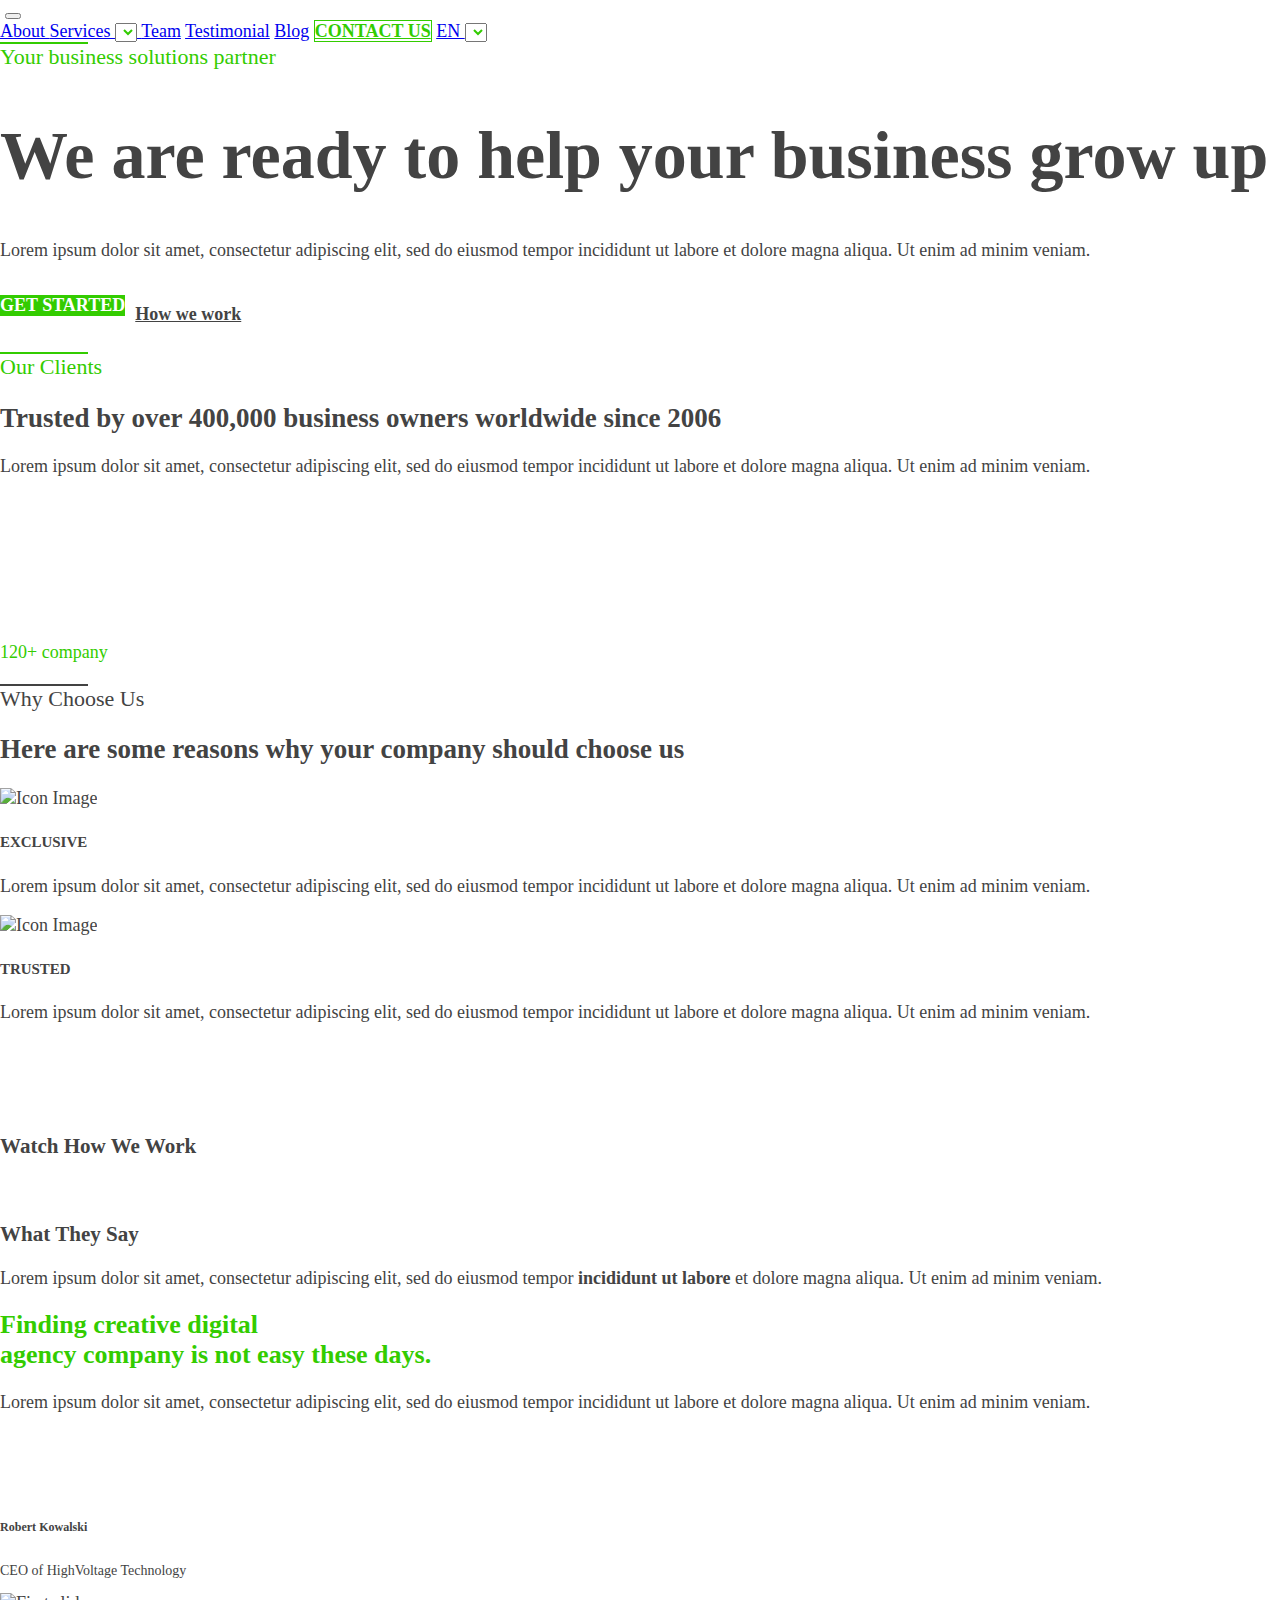
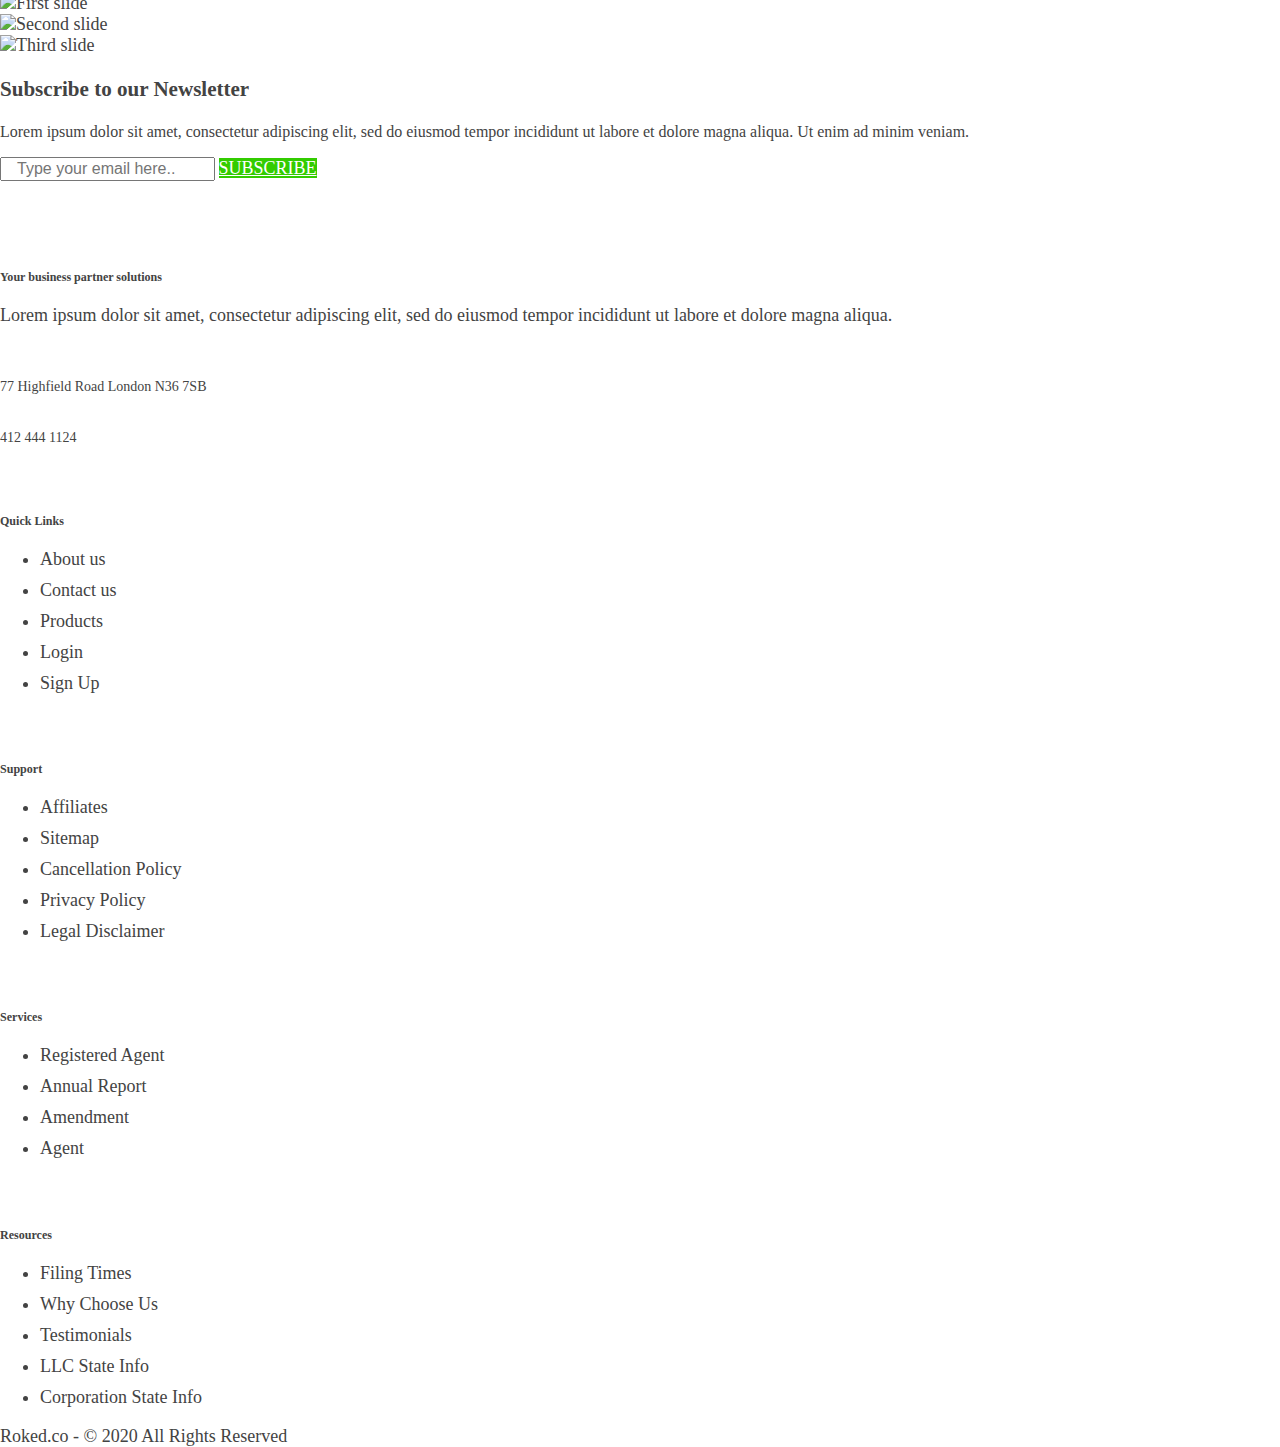
==== index.html @ 857be6df "Add files via upload" ====
<!DOCTYPE html>
<html lang="en">

<head>
  <meta charset="UTF-8" />
  <meta name="viewport" content="width=device-width, initial-scale=1.0" />
  <title>Roked</title>
  <link rel="stylesheet" href="css/bootstrap-icons.min.css" />
  <link rel="stylesheet" href="css/bootstrap.min.css" />
  <link href="https://cdn.jsdelivr.net/npm/bootstrap@5.3.2/dist/css/bootstrap.min.css" rel="stylesheet"
    integrity="sha384-T3c6CoIi6uLrA9TneNEoa7RxnatzjcDSCmG1MXxSR1GAsXEV/Dwwykc2MPK8M2HN" crossorigin="anonymous" />
  <link rel="stylesheet" href="style.css" />
</head>

<body>
  <header class="pt-3">
    <nav class="navbar navbar-expand-lg">
        <div class="container mt-2">
          <a href="index.html">  <img src="images/logo.png" alt="" class="img-fluid"></a>
            <button class="navbar-toggler border-0" type="button" data-bs-toggle="collapse"
                data-bs-target="#navbarNavAltMarkup" aria-controls="navbarNavAltMarkup" aria-expanded="false"
                aria-label="Toggle navigation">
                <span class="navbar-toggler-icon"></span>
            </button>
            <div class="collapse navbar-collapse" id="navbarNavAltMarkup">
                <div class="navbar-nav ms-auto">
                    <a class="nav-link active ms-3" aria-current="page" href="about.html">About
                    </a>
                    <a class="nav-link active ms-3" href="#">Services
                        <select name="services" id="" class="border-0">
                            <option value="services"></option>
                        </select>
                    </a>
                    <a class="nav-link active ms-3" href="team.html">Team</a>
                    <a class="nav-link active ms-3" href="testimonials.html">Testimonial</a>
                    <a class="nav-link active ms-3" href="blog.html">Blog</a>
                    <a class="btn btn-outline-success ms-3" href="contact.html">CONTACT US</a>
                    <a class="nav-link active ms-3" href="#">EN
                        <select name="en" id="" class="border-0">
                            <option value="en"></option>
                        </select>
                    </a>
                </div>
            </div>
        </div>
    </nav>
</header>


  <div class="heading mt-5">
    <div class="container">
      <div class="row pt-5">
        <div class="col-lg-8">
          <div class="row" style="font-size: 22px; color: #33CC00;">
            <div class="line m-3"> </div> Your business solutions partner
          </div>
        
            <div class="col-lg-10">
              <h1>We are ready to help your business grow up</h1>
              <p>
                  Lorem ipsum dolor sit amet, consectetur adipiscing elit, sed do eiusmod tempor incididunt ut labore et
                  dolore magna aliqua. Ut enim ad minim veniam.
              </p>
              <div style="display: flex; align-items: center;">
                <a class="btn btn-light p-3" style="background-color: #33CC00;color: #fff;text-transform: uppercase;font-weight: bold; margin-right: 10px;">
                    Get Started <i class="bi bi-arrow-right-short ps-5"></i>
                </a>
                <div class="d-flex align-items-center">
                    <i class="bi bi-play-circle px-4" style="color: #33CC00;font-size: 45px;"></i>
                    <u style="font-weight: bold;">How we work</u>
                </div>
            </div>
            
          </div>
          
      
        </div>
        <div class="col-lg-4 d-none d-lg-block"> 
          <img src="images/heroImage.png" alt="">
        </div>
      </div>
    </div>
  </div>
  <div class="section01 pt-lg-5 pt-3">
    <div class="container">
      <div class="row">
        <div class="col-12 col-lg-7">
          <div class="row" style="font-size: 22px; color: #33CC00;">
            <div class="line m-3"> </div> Our Clients
          </div>
          <div class="col-lg-10">
            <h2>Trusted by over 400,000 business owners worldwide since 2006</h2>
            <p>
              Lorem ipsum dolor sit amet, consectetur adipiscing elit, sed do eiusmod tempor incididunt ut labore et
              dolore magna aliqua. Ut enim ad minim veniam. </p>
          </div>
        </div>
        <div class="col-12 col-lg-5 mt-4 mt-lg-0">
          <div class="row">
              <div class="col-6 col-md-4 mb-3 mb-md-0"><img src="images/bgClient 01.png" alt=""></div>
              <div class="col-6 col-md-4 mb-3 mb-md-0"><img src="images/bgClient 03.png" alt=""></div>
              <div class="col-6 col-md-4 mb-3 mb-md-0 d-none d-lg-block"><img src="images/bgClient 06.png" alt=""></div>
          </div>
          <div class="row mx-auto justify-content-center">
              <div class="col-6 col-md-4 mb-3 mb-md-0"><img src="images/bgClient 05.png" alt=""></div>
              <div class="col-6 col-md-4 mb-3 mb-md-0"><img src="images/bgClient 08.png" alt=""></div>
          </div>
          
          <div class="row">
              <div class="col-6 col-md-4 mb-3 mb-md-0"><img src="images/bgClient 02.png" alt=""></div>
              <div class="col-6 col-md-4 mb-3 mb-md-0"><img src="images/bgClient 04.png" alt=""></div>
              <div class="col-6 col-sm-6 col-md-4 mx-lg-auto text-center pt-lg-4 d-none d-lg-block" style="color: #33CC00; background-image: url('images/bgClient 07.png'); background-size: contain; background-repeat: no-repeat;">120+ company</div>
          </div>
      </div>
      
      
      </div>
    </div>
  </div>
  <div class="section02 pt-5 mt-lg-5">
    <div class="container">
      <div class="row p-2 mt-lg-5">
        <div class="col-lg-5 text-center mb-4 mb-lg-0">
          <img src="images/imagePreview.png" alt="" class="img-fluid w-75">
        </div>
        <div class="col-lg-7 mt-4 mt-lg-0">
          <div class="row " style="font-size: 22px;">
            <div class="line m-3" style="background-color: #434343;"> </div> 
            Why Choose Us
          </div>
          <h2 class="mt-3 ">Here are some reasons why your company should choose us</h2>
          <div class="container mt-5">
            <div class="row ">
              <div class="col-lg-6 col-md-6 mb-3">
                <div class="card">
                  <img src="images/icon (2).png" class="img-fluid w-25 ms-3 mt-3" alt="Icon Image">
                  <div class="card-body">
                    <h5 class="card-title r" style="font-weight: bold"> EXCLUSIVE</h5>
                    <p class="card-text">Lorem ipsum dolor sit amet, consectetur adipiscing elit, sed do eiusmod tempor incididunt ut labore et dolore magna aliqua. Ut enim ad minim veniam.</p>
                  </div>
                </div>
              </div>
              <div class="col-lg-6 col-md-6 mb-3 mt-lg-0 pt-lg-0">
                <div class="card">
                  <img src="images/icon (3).png" class="img-fluid w-25 ms-3 mt-3" alt="Icon Image">
                  <div class="card-body">
                    <h5 class="card-title r" style="text-transform: uppercase;font-weight: bold;">Trusted</h5>
                    <p class="card-text">Lorem ipsum dolor sit amet, consectetur adipiscing elit, sed do eiusmod tempor incididunt ut labore et dolore magna aliqua. Ut enim ad minim veniam.</p>
                  </div>
                </div>
              </div>
            </div>
          </div>
        </div>
      </div>
    </div>
  </div>
  
  
  

  <div class="section03" style="padding-top: 50px;">
    <div class="container">
      <div class="row">
        <div class="col-lg-10 mx-auto text-center ">
          <img src="images/icon (1).png" alt="" class="img-fluid">
          <h3 class="m-3">Watch How We Work</h3>
          <div class="image-with-shadow mt-5" style="position: relative;">
            <img src="images/placeholder (1).png" alt="" class="img-fluid">
            <img src="images/Rectangle 3 (1).png" alt="" class="img-fluid"
              style="position: absolute; bottom: -25%;z-index: -1;left: 0;">
          </div>
        </div>
      </div>
    </div>
  </div>

  <div class="section04 mt-5">
    <div class="container">
      <div class="row pt-lg-5">
        <div class="col-lg-6 mx-auto text-center">
          <h3>What They Say</h3>
          <p>Lorem ipsum dolor sit amet, consectetur adipiscing elit, sed do eiusmod tempor <b>incididunt ut labore</b>
            et
            dolore magna aliqua. Ut enim ad minim veniam.</p>
        </div>
      </div>
      <div class="row mt-5">
        <div class="col-lg-5 mb-4 mb-lg-0">
          <h2 style="color: #33CC00; font-size: 26px;font-weight: bold;">Finding creative digital <br> agency company is
            not easy these days.</h2>
          <p>Lorem ipsum dolor sit amet, consectetur adipiscing elit, sed do eiusmod tempor incididunt ut labore et
            dolore magna aliqua. Ut enim ad minim veniam.</p>
          <div class="row mt-2 text-center align-items-center">
            <div class="col-8 col-lg-7">
              <div class="d-flex align-items-center">
                <img src="images/profile.png" class="img-fluid rounded-circle pt-3" alt="">
                <div class="col-lg-10 text-start p-lg-2 m-2">
                  <h6 class="" style="font-weight:bold;">Robert Kowalski</h6>
                  <p class="" style="font-size: 14px"> CEO of HighVoltage Technology </p>
                </div>
              </div>
            </div>
            <div class=" col-4 col-lg-5 d-flex justify-content-center justify-content-lg-end">
              <a href="#myCarousel" role="button" data-bs-slide="prev"><i class="bi bi-arrow-left"
                  style="color: rgba(196, 196, 196, 1);"></i></a>
              <a href="#myCarousel" role="button" data-bs-slide="next" class="ms-3"><i class="bi bi-arrow-right"
                  style="color:rgba(67, 67, 67, 1) ;"></i></a>
            </div>
          </div>
        </div>
        <div class="col-lg-6">
          <div id="myCarousel" class="carousel slide m-5" data-bs-ride="carousel">
            <div class="carousel-inner">
              <div class="carousel-item active">
                <img src="images/placeholder (4).png" class="d-block w-100" alt="First slide">
              </div>
              <div class="carousel-item">
                <img src="images/placeholder (2).png" class="d-block w-100" alt="Second slide">
              </div>
              <div class="carousel-item">
                <img src="images/placeholder (3).png" class="d-block w-100" alt="Third slide">
              </div>
            </div>
          </div>
        </div>
      </div>
    </div>
  </div>
  

  <div id="essai">
    <div class="newsletter p-5 p-lg-5 mt-3">
      <div class="container ">
        <div class="row pt-lg-5 ">
          <div class="col-lg-6 pt-lg-5">
            <h3 class="pt-lg-5">Subscribe to our Newsletter</h3>
            <p style="font-size: 16px;">Lorem ipsum dolor sit amet, consectetur adipiscing elit, sed do eiusmod tempor
              incididunt ut labore et dolore magna aliqua. Ut enim ad minim veniam.</p>
            <form action="" class="d-flex" style="">
              <input type="email" class=" pe-5 pe-lg-5" placeholder="   Type your email here.. "
                style="font-size: 16px;">
              <a href="" class="btn btn-default text-center rounded-0 p-2"
                style="background-color: #33CC00; color: white;margin-left: -1px;font-size: 18px;text-transform: uppercase; ">Subscribe
              </a>
            </form>
          </div>


          <div class="col-lg-6">
            <div class="back">


            </div>

          </div>
        </div>
      </div>
    </div>
  </div>


  </div>


  <footer class="mt-5">
    <div class="container">
      <div class="row">
        <div class="col-12 col-sm-8 col-md-6 col-lg-3 mb-4 mb-lg-0">
          <img src="images/logo.png" alt="" class="img-fluid mt-3">
          <h6 class="h6" style="color: #434343; margin-bottom: 20px;">Your business partner solutions</h6>
          <p class="text-opacity-75">Lorem ipsum dolor sit amet, consectetur adipiscing elit, sed do eiusmod tempor incididunt ut labore et dolore magna aliqua.</p>
  
          <div class="d-flex align-items-center mt-3">
            <img src="images/iconPhone (2).png" alt="" style="margin-right: 10px;">
            <p style="font-size: 14px; margin-bottom: 0;">77 Highfield Road London N36 7SB</p>
          </div>
          <div class="d-flex align-items-center mt-2">
            <img src="images/iconPhone (3).png" alt="" style="margin-right: 10px;">
            <p style="font-size: 14px; margin-bottom: 0;">412 444 1124</p>
          </div>
        </div>
        <div class=" col-lg-1 pe-lg-5 d-none   d-lg-block ">

        </div>
        <div class="col-6 col-sm-4 col-md-6 col-lg-2 mb-4 mb-lg-0">
          <h6 class="h6 fw-bold" style="color: #434343; margin-bottom: 20px;">Quick Links</h6>
          <ul class="list-unstyled">
            <li><a href="#">About us</a></li>
            <li><a href="#">Contact us</a></li>
            <li><a href="#">Products</a></li>
            <li><a href="#">Login</a></li>
            <li><a href="#">Sign Up</a></li>
          </ul>
        </div>
        <div class="col-6 col-sm-4 col-md-4 col-lg-2 mb-4 mb-lg-0">
          <h6 class="h6 fw-bold" style="color: #434343; margin-bottom: 20px;">Support</h6>
          <ul class="list-unstyled">
            <li><a href="#">Affiliates</a></li>
            <li><a href="#">Sitemap</a></li>
            <li><a href="#">Cancellation Policy</a></li>
            <li><a href="#">Privacy Policy</a></li>
            <li><a href="#">Legal Disclaimer</a></li>
          </ul>
        </div>
        <div class="col-6 col-sm-4 col-md-4 col-lg-2 mb-4 mb-lg-0">
          <h6 class="h6 fw-bold" style="color: #434343; margin-bottom: 20px;">Services</h6>
          <ul class="list-unstyled">
            <li><a href="#">Registered Agent</a></li>
            <li><a href="#">Annual Report</a></li>
            <li><a href="#">Amendment</a></li>
            <li><a href="#">Agent</a></li>
          </ul>
        </div>
        <div class="col-6 col-sm-4 col-md-4 col-lg-2 mb-4 mb-lg-0">
          <h6 class="h6 fw-bold" style="color: #434343; margin-bottom: 20px;">Resources</h6>
          <ul class="list-unstyled">
            <li><a href="#">Filing Times</a></li>
            <li><a href="#">Why Choose Us</a></li>
            <li><a href="#">Testimonials</a></li>
            <li><a href="#">LLC State Info</a></li>
            <li><a href="#">Corporation State Info</a></li>
          </ul>
        </div>
      </div>
      <div class="row p-5">
        <div class="col-lg-4 mx-auto text-center text-muted">
          Roked.co - © 2020 All Rights Reserved
        </div>
      </div>
    </div>
  </footer>
  
  <!-- <script src="js/bootstrap.bundle.min.js"></script> -->
  <script src="https://cdn.jsdelivr.net/npm/bootstrap@5.3.2/dist/js/bootstrap.bundle.min.js"
    integrity="sha384-C6RzsynM9kWDrMNeT87bh95OGNyZPhcTNXj1NW7RuBCsyN/o0jlpcV8Qyq46cDfL"
    crossorigin="anonymous"></script>
</body>

</html>
---- style.css ----
body {
  background-color: #fff;
  font-size: 18px;
  font-weight: 400;
  width: 100%;
  margin: auto;
  height: auto;
  color: #434343;
}

img {
  max-width: 100%;
}

select {
  color: #33CC00;
}


.line {
  background-color: #33CC00;
  height: 2px;
  width: 88px;
}

.btn-outline-success {
  color: #33CC00;
  border: solid 1.5px #33CC00;
  font-weight: bold;
}

.nav.link.active {
  size: 16px;
}

.heading {
  background-image: url('images/waveElements.png');
  background-repeat: no-repeat;
  background-size: contain;
  background-position: center;

}

.heading h1 {
  font-weight: bold;
  font-size: 68px;
}

h1,
h2,
h3 {
  font-weight: bold;
}

h6 {
  padding-top: 40px;
}

#essai {
  background-image: url('images/background.png');
  background-repeat: no-repeat;
  background-size: cover;
}

.section02 {
  background-image: url('images/background\ \(1\).png');
  background-repeat: no-repeat;
  background-size: cover;
}

.newsletter {


  background-image: url('images/Mask\ Group.png');
  background-position: right;
  background-size: contain;
  background-repeat: no-repeat;
}

footer a {
  text-decoration: none;
  color: #434343;
}

footer li {
  margin-top: 10px;
}

/* about */

.aboutsection01,
.blogsection01,
.testimonialssection01 {
  padding-top: 1rem;
}

.aboutsection02 p {
  font-size: 20px;
}



.aboutsection04 .cont {
  background-image: url('images/Mask\ Group\ \(3\).png');
  background-position: right;
  background-size: contain;
  background-repeat: no-repeat;
  background-color: #33CC00;
  color: #fff;
}



/* team */
.teamsection02 .card {
  border: none;

}

.teamsection03 .cont {
  background-image: url('images/Mask\ Group\ \(3\).png');
  background-position: right;
  background-size: contain;
  background-repeat: no-repeat;
  background-color: #33CC00;
  color: #fff;
}

/* testimonials */

.testimonialssection02 .cont {
  background-image: url('images/overlay.png');
  background-position: center;
  background-size: cover;
  background-repeat: no-repeat;
  color: #fff;
}

.testimonialssection04 .cont {
  background-image: url('images/Mask\ Group\ \(3\).png');
  background-position: top right;
  background-size: contain;
  background-repeat: no-repeat;
  background-color: #33CC00;
  color: #fff;
}


/* blog */
.blogsection04 .cont {
  background-image: url('images/Mask\ Group\ \(3\).png');
  background-position: top right;
  background-size: contain;
  background-repeat: no-repeat;
  background-color: #33CC00;
  color: #fff;
}

.blogsection03 a {
  color: rgba(51, 204, 0, 1);
  text-decoration-line: none;
}
.blogsection01.nav-link.active {
  color: #33CC00;


}
.blogsection01.nav-link:hover {
  color: #242623;
  border-bottom-color: #33CC00;
  font-weight: 800;
  width: 120px;

}

.blogsection01 .nav-link {
  color: #242623;
  font-size: 26px;
  font-weight: 600;
}


/* contact */
.contactsection01{
  background-image: url('images/mapBackground.png');
  background-position: center;
  background-size: cover;
  background-repeat: no-repeat;
  background-color: #fff;
 
 

}
.actsection02 .cont {
  background-image: url('images/Mask\ Group\ \(3\).png');
  background-position:  right;
  background-size: contain;
  background-repeat: no-repeat;
  background-color: #33CC00;
  color: #fff;
}
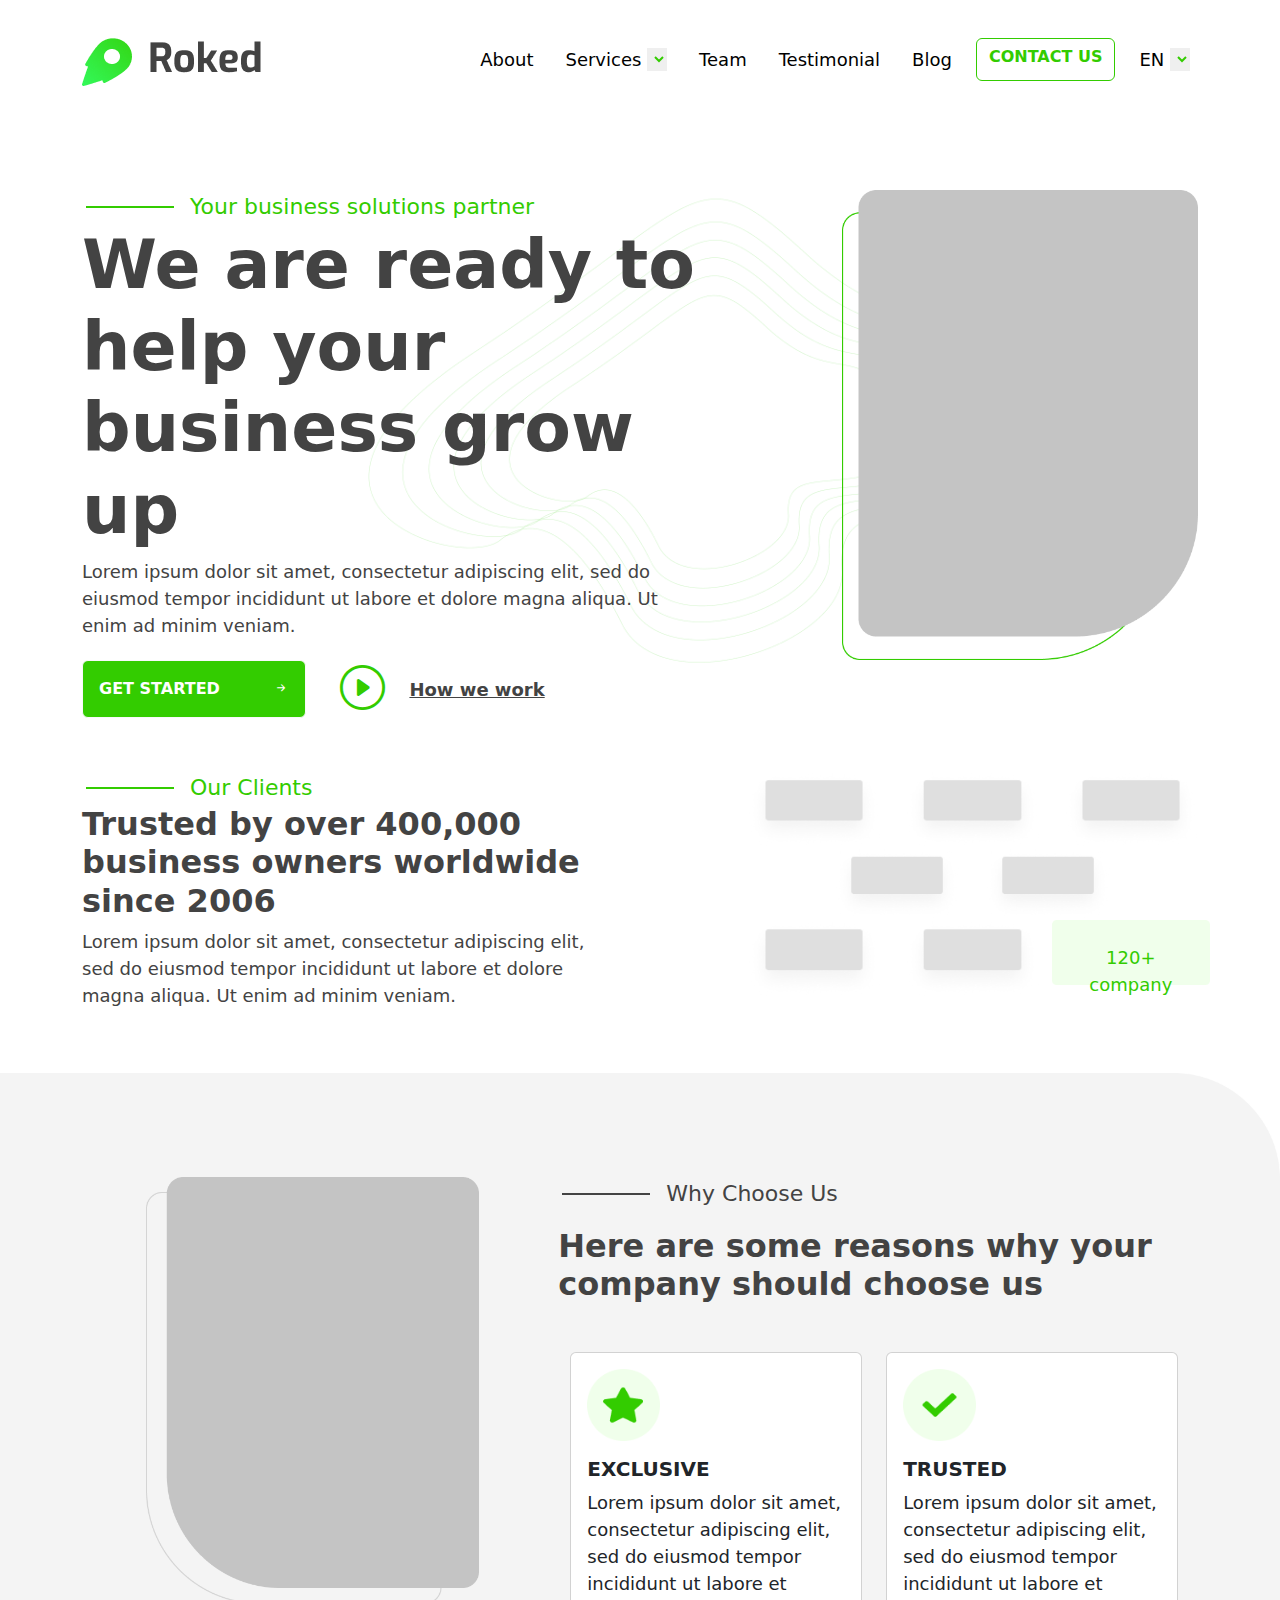
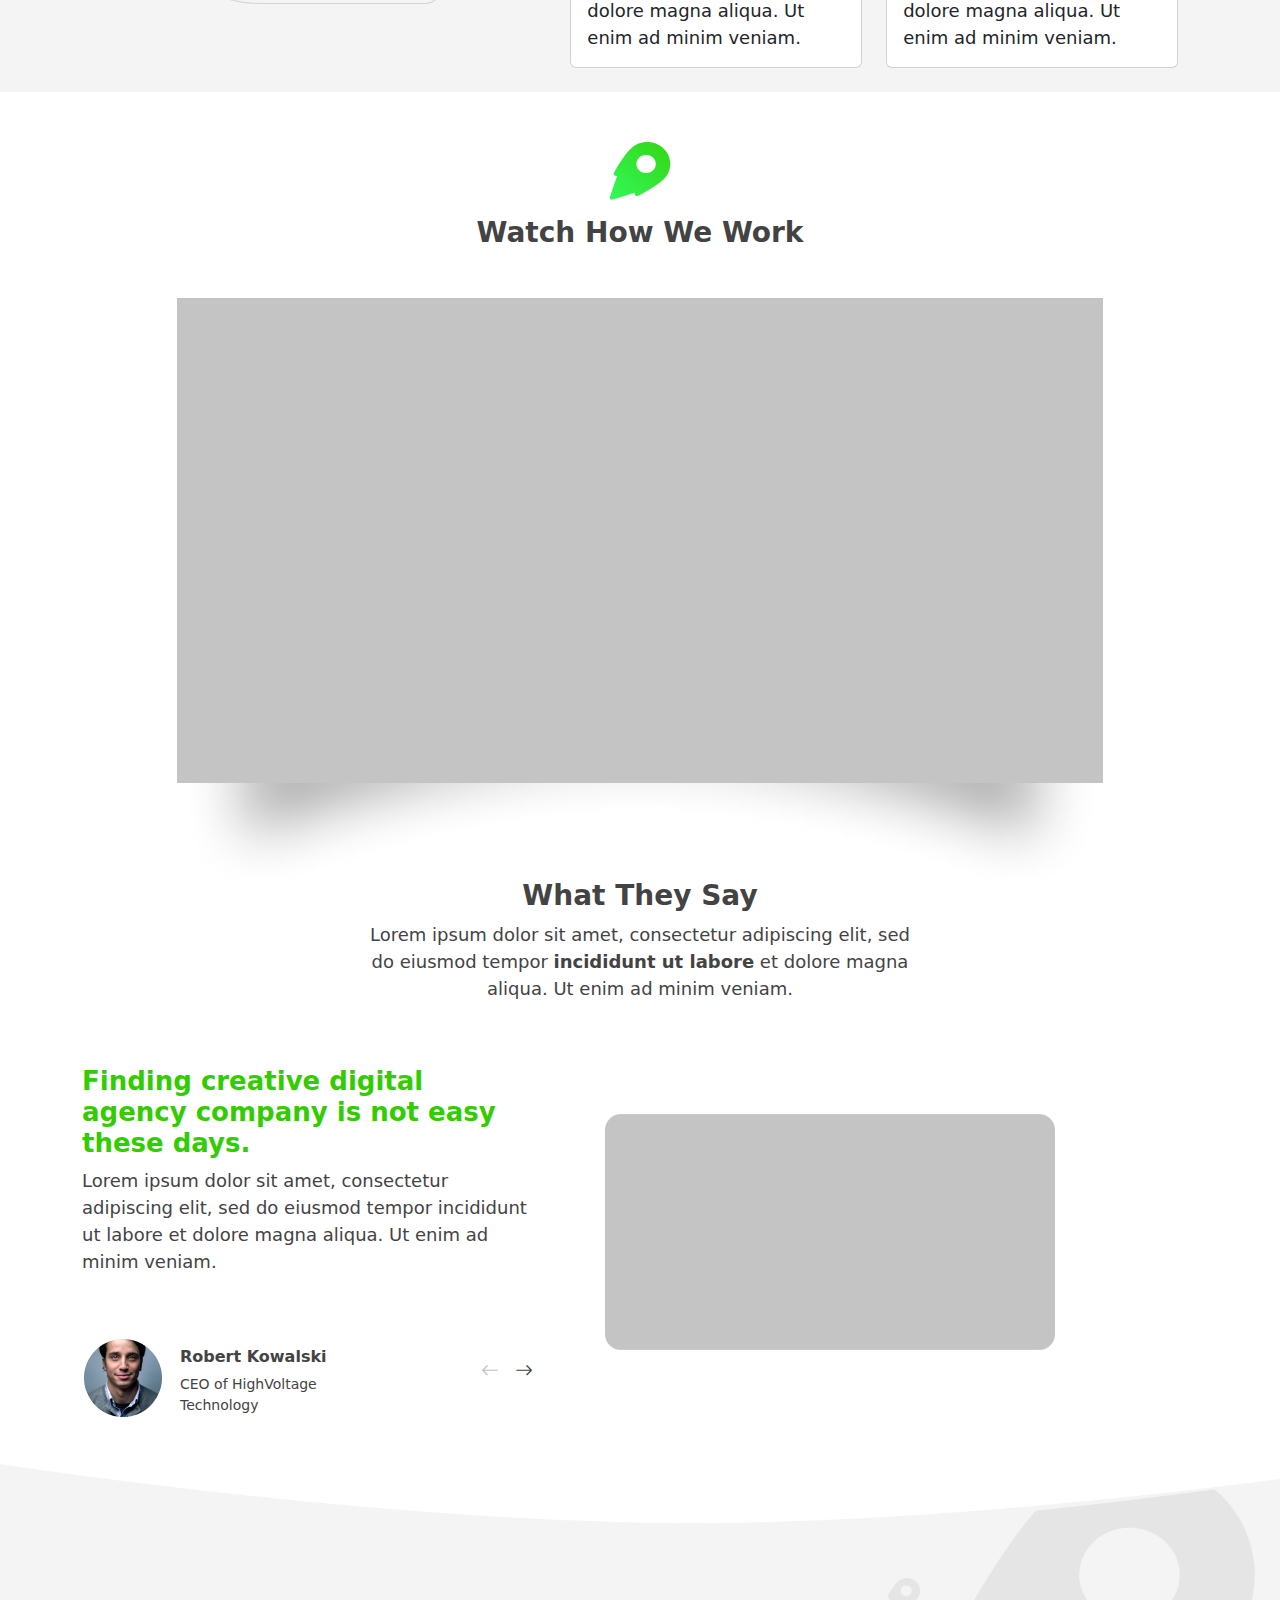
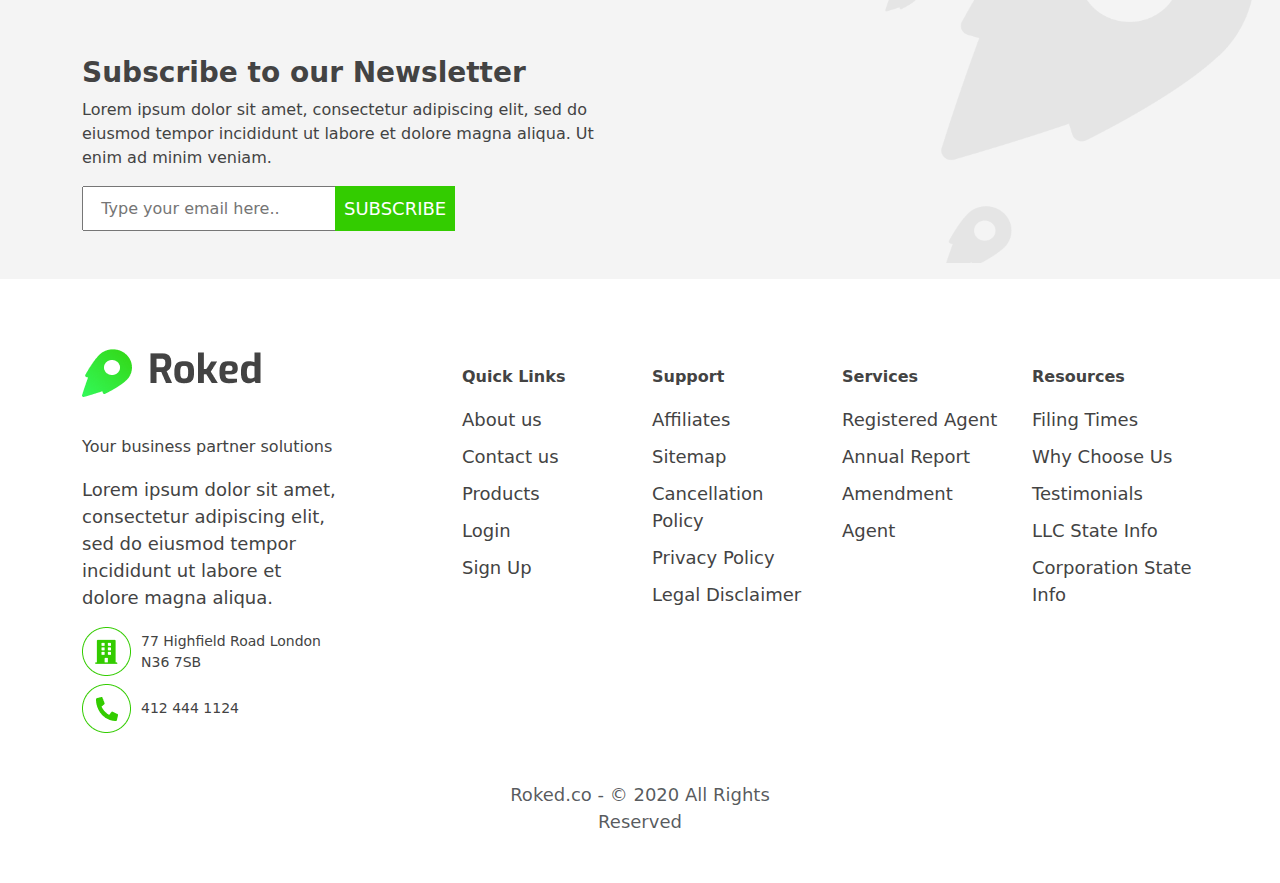
==== commit d1c5c7c9: "firstcommit" ====
--- a/index.html
+++ b/index.html
@@ -1,340 +1,340 @@
-<!DOCTYPE html>
-<html lang="en">
-
-<head>
-  <meta charset="UTF-8" />
-  <meta name="viewport" content="width=device-width, initial-scale=1.0" />
-  <title>Roked</title>
-  <link rel="stylesheet" href="css/bootstrap-icons.min.css" />
-  <link rel="stylesheet" href="css/bootstrap.min.css" />
-  <link href="https://cdn.jsdelivr.net/npm/bootstrap@5.3.2/dist/css/bootstrap.min.css" rel="stylesheet"
-    integrity="sha384-T3c6CoIi6uLrA9TneNEoa7RxnatzjcDSCmG1MXxSR1GAsXEV/Dwwykc2MPK8M2HN" crossorigin="anonymous" />
-  <link rel="stylesheet" href="style.css" />
-</head>
-
-<body>
-  <header class="pt-3">
-    <nav class="navbar navbar-expand-lg">
-        <div class="container mt-2">
-          <a href="index.html">  <img src="images/logo.png" alt="" class="img-fluid"></a>
-            <button class="navbar-toggler border-0" type="button" data-bs-toggle="collapse"
-                data-bs-target="#navbarNavAltMarkup" aria-controls="navbarNavAltMarkup" aria-expanded="false"
-                aria-label="Toggle navigation">
-                <span class="navbar-toggler-icon"></span>
-            </button>
-            <div class="collapse navbar-collapse" id="navbarNavAltMarkup">
-                <div class="navbar-nav ms-auto">
-                    <a class="nav-link active ms-3" aria-current="page" href="about.html">About
-                    </a>
-                    <a class="nav-link active ms-3" href="#">Services
-                        <select name="services" id="" class="border-0">
-                            <option value="services"></option>
-                        </select>
-                    </a>
-                    <a class="nav-link active ms-3" href="team.html">Team</a>
-                    <a class="nav-link active ms-3" href="testimonials.html">Testimonial</a>
-                    <a class="nav-link active ms-3" href="blog.html">Blog</a>
-                    <a class="btn btn-outline-success ms-3" href="contact.html">CONTACT US</a>
-                    <a class="nav-link active ms-3" href="#">EN
-                        <select name="en" id="" class="border-0">
-                            <option value="en"></option>
-                        </select>
-                    </a>
-                </div>
-            </div>
-        </div>
-    </nav>
-</header>
-
-
-  <div class="heading mt-5">
-    <div class="container">
-      <div class="row pt-5">
-        <div class="col-lg-8">
-          <div class="row" style="font-size: 22px; color: #33CC00;">
-            <div class="line m-3"> </div> Your business solutions partner
-          </div>
-        
-            <div class="col-lg-10">
-              <h1>We are ready to help your business grow up</h1>
-              <p>
-                  Lorem ipsum dolor sit amet, consectetur adipiscing elit, sed do eiusmod tempor incididunt ut labore et
-                  dolore magna aliqua. Ut enim ad minim veniam.
-              </p>
-              <div style="display: flex; align-items: center;">
-                <a class="btn btn-light p-3" style="background-color: #33CC00;color: #fff;text-transform: uppercase;font-weight: bold; margin-right: 10px;">
-                    Get Started <i class="bi bi-arrow-right-short ps-5"></i>
-                </a>
-                <div class="d-flex align-items-center">
-                    <i class="bi bi-play-circle px-4" style="color: #33CC00;font-size: 45px;"></i>
-                    <u style="font-weight: bold;">How we work</u>
-                </div>
-            </div>
-            
-          </div>
-          
-      
-        </div>
-        <div class="col-lg-4 d-none d-lg-block"> 
-          <img src="images/heroImage.png" alt="">
-        </div>
-      </div>
-    </div>
-  </div>
-  <div class="section01 pt-lg-5 pt-3">
-    <div class="container">
-      <div class="row">
-        <div class="col-12 col-lg-7">
-          <div class="row" style="font-size: 22px; color: #33CC00;">
-            <div class="line m-3"> </div> Our Clients
-          </div>
-          <div class="col-lg-10">
-            <h2>Trusted by over 400,000 business owners worldwide since 2006</h2>
-            <p>
-              Lorem ipsum dolor sit amet, consectetur adipiscing elit, sed do eiusmod tempor incididunt ut labore et
-              dolore magna aliqua. Ut enim ad minim veniam. </p>
-          </div>
-        </div>
-        <div class="col-12 col-lg-5 mt-4 mt-lg-0">
-          <div class="row">
-              <div class="col-6 col-md-4 mb-3 mb-md-0"><img src="images/bgClient 01.png" alt=""></div>
-              <div class="col-6 col-md-4 mb-3 mb-md-0"><img src="images/bgClient 03.png" alt=""></div>
-              <div class="col-6 col-md-4 mb-3 mb-md-0 d-none d-lg-block"><img src="images/bgClient 06.png" alt=""></div>
-          </div>
-          <div class="row mx-auto justify-content-center">
-              <div class="col-6 col-md-4 mb-3 mb-md-0"><img src="images/bgClient 05.png" alt=""></div>
-              <div class="col-6 col-md-4 mb-3 mb-md-0"><img src="images/bgClient 08.png" alt=""></div>
-          </div>
-          
-          <div class="row">
-              <div class="col-6 col-md-4 mb-3 mb-md-0"><img src="images/bgClient 02.png" alt=""></div>
-              <div class="col-6 col-md-4 mb-3 mb-md-0"><img src="images/bgClient 04.png" alt=""></div>
-              <div class="col-6 col-sm-6 col-md-4 mx-lg-auto text-center pt-lg-4 d-none d-lg-block" style="color: #33CC00; background-image: url('images/bgClient 07.png'); background-size: contain; background-repeat: no-repeat;">120+ company</div>
-          </div>
-      </div>
-      
-      
-      </div>
-    </div>
-  </div>
-  <div class="section02 pt-5 mt-lg-5">
-    <div class="container">
-      <div class="row p-2 mt-lg-5">
-        <div class="col-lg-5 text-center mb-4 mb-lg-0">
-          <img src="images/imagePreview.png" alt="" class="img-fluid w-75">
-        </div>
-        <div class="col-lg-7 mt-4 mt-lg-0">
-          <div class="row " style="font-size: 22px;">
-            <div class="line m-3" style="background-color: #434343;"> </div> 
-            Why Choose Us
-          </div>
-          <h2 class="mt-3 ">Here are some reasons why your company should choose us</h2>
-          <div class="container mt-5">
-            <div class="row ">
-              <div class="col-lg-6 col-md-6 mb-3">
-                <div class="card">
-                  <img src="images/icon (2).png" class="img-fluid w-25 ms-3 mt-3" alt="Icon Image">
-                  <div class="card-body">
-                    <h5 class="card-title r" style="font-weight: bold"> EXCLUSIVE</h5>
-                    <p class="card-text">Lorem ipsum dolor sit amet, consectetur adipiscing elit, sed do eiusmod tempor incididunt ut labore et dolore magna aliqua. Ut enim ad minim veniam.</p>
-                  </div>
-                </div>
-              </div>
-              <div class="col-lg-6 col-md-6 mb-3 mt-lg-0 pt-lg-0">
-                <div class="card">
-                  <img src="images/icon (3).png" class="img-fluid w-25 ms-3 mt-3" alt="Icon Image">
-                  <div class="card-body">
-                    <h5 class="card-title r" style="text-transform: uppercase;font-weight: bold;">Trusted</h5>
-                    <p class="card-text">Lorem ipsum dolor sit amet, consectetur adipiscing elit, sed do eiusmod tempor incididunt ut labore et dolore magna aliqua. Ut enim ad minim veniam.</p>
-                  </div>
-                </div>
-              </div>
-            </div>
-          </div>
-        </div>
-      </div>
-    </div>
-  </div>
-  
-  
-  
-
-  <div class="section03" style="padding-top: 50px;">
-    <div class="container">
-      <div class="row">
-        <div class="col-lg-10 mx-auto text-center ">
-          <img src="images/icon (1).png" alt="" class="img-fluid">
-          <h3 class="m-3">Watch How We Work</h3>
-          <div class="image-with-shadow mt-5" style="position: relative;">
-            <img src="images/placeholder (1).png" alt="" class="img-fluid">
-            <img src="images/Rectangle 3 (1).png" alt="" class="img-fluid"
-              style="position: absolute; bottom: -25%;z-index: -1;left: 0;">
-          </div>
-        </div>
-      </div>
-    </div>
-  </div>
-
-  <div class="section04 mt-5">
-    <div class="container">
-      <div class="row pt-lg-5">
-        <div class="col-lg-6 mx-auto text-center">
-          <h3>What They Say</h3>
-          <p>Lorem ipsum dolor sit amet, consectetur adipiscing elit, sed do eiusmod tempor <b>incididunt ut labore</b>
-            et
-            dolore magna aliqua. Ut enim ad minim veniam.</p>
-        </div>
-      </div>
-      <div class="row mt-5">
-        <div class="col-lg-5 mb-4 mb-lg-0">
-          <h2 style="color: #33CC00; font-size: 26px;font-weight: bold;">Finding creative digital <br> agency company is
-            not easy these days.</h2>
-          <p>Lorem ipsum dolor sit amet, consectetur adipiscing elit, sed do eiusmod tempor incididunt ut labore et
-            dolore magna aliqua. Ut enim ad minim veniam.</p>
-          <div class="row mt-2 text-center align-items-center">
-            <div class="col-8 col-lg-7">
-              <div class="d-flex align-items-center">
-                <img src="images/profile.png" class="img-fluid rounded-circle pt-3" alt="">
-                <div class="col-lg-10 text-start p-lg-2 m-2">
-                  <h6 class="" style="font-weight:bold;">Robert Kowalski</h6>
-                  <p class="" style="font-size: 14px"> CEO of HighVoltage Technology </p>
-                </div>
-              </div>
-            </div>
-            <div class=" col-4 col-lg-5 d-flex justify-content-center justify-content-lg-end">
-              <a href="#myCarousel" role="button" data-bs-slide="prev"><i class="bi bi-arrow-left"
-                  style="color: rgba(196, 196, 196, 1);"></i></a>
-              <a href="#myCarousel" role="button" data-bs-slide="next" class="ms-3"><i class="bi bi-arrow-right"
-                  style="color:rgba(67, 67, 67, 1) ;"></i></a>
-            </div>
-          </div>
-        </div>
-        <div class="col-lg-6">
-          <div id="myCarousel" class="carousel slide m-5" data-bs-ride="carousel">
-            <div class="carousel-inner">
-              <div class="carousel-item active">
-                <img src="images/placeholder (4).png" class="d-block w-100" alt="First slide">
-              </div>
-              <div class="carousel-item">
-                <img src="images/placeholder (2).png" class="d-block w-100" alt="Second slide">
-              </div>
-              <div class="carousel-item">
-                <img src="images/placeholder (3).png" class="d-block w-100" alt="Third slide">
-              </div>
-            </div>
-          </div>
-        </div>
-      </div>
-    </div>
-  </div>
-  
-
-  <div id="essai">
-    <div class="newsletter p-5 p-lg-5 mt-3">
-      <div class="container ">
-        <div class="row pt-lg-5 ">
-          <div class="col-lg-6 pt-lg-5">
-            <h3 class="pt-lg-5">Subscribe to our Newsletter</h3>
-            <p style="font-size: 16px;">Lorem ipsum dolor sit amet, consectetur adipiscing elit, sed do eiusmod tempor
-              incididunt ut labore et dolore magna aliqua. Ut enim ad minim veniam.</p>
-            <form action="" class="d-flex" style="">
-              <input type="email" class=" pe-5 pe-lg-5" placeholder="   Type your email here.. "
-                style="font-size: 16px;">
-              <a href="" class="btn btn-default text-center rounded-0 p-2"
-                style="background-color: #33CC00; color: white;margin-left: -1px;font-size: 18px;text-transform: uppercase; ">Subscribe
-              </a>
-            </form>
-          </div>
-
-
-          <div class="col-lg-6">
-            <div class="back">
-
-
-            </div>
-
-          </div>
-        </div>
-      </div>
-    </div>
-  </div>
-
-
-  </div>
-
-
-  <footer class="mt-5">
-    <div class="container">
-      <div class="row">
-        <div class="col-12 col-sm-8 col-md-6 col-lg-3 mb-4 mb-lg-0">
-          <img src="images/logo.png" alt="" class="img-fluid mt-3">
-          <h6 class="h6" style="color: #434343; margin-bottom: 20px;">Your business partner solutions</h6>
-          <p class="text-opacity-75">Lorem ipsum dolor sit amet, consectetur adipiscing elit, sed do eiusmod tempor incididunt ut labore et dolore magna aliqua.</p>
-  
-          <div class="d-flex align-items-center mt-3">
-            <img src="images/iconPhone (2).png" alt="" style="margin-right: 10px;">
-            <p style="font-size: 14px; margin-bottom: 0;">77 Highfield Road London N36 7SB</p>
-          </div>
-          <div class="d-flex align-items-center mt-2">
-            <img src="images/iconPhone (3).png" alt="" style="margin-right: 10px;">
-            <p style="font-size: 14px; margin-bottom: 0;">412 444 1124</p>
-          </div>
-        </div>
-        <div class=" col-lg-1 pe-lg-5 d-none   d-lg-block ">
-
-        </div>
-        <div class="col-6 col-sm-4 col-md-6 col-lg-2 mb-4 mb-lg-0">
-          <h6 class="h6 fw-bold" style="color: #434343; margin-bottom: 20px;">Quick Links</h6>
-          <ul class="list-unstyled">
-            <li><a href="#">About us</a></li>
-            <li><a href="#">Contact us</a></li>
-            <li><a href="#">Products</a></li>
-            <li><a href="#">Login</a></li>
-            <li><a href="#">Sign Up</a></li>
-          </ul>
-        </div>
-        <div class="col-6 col-sm-4 col-md-4 col-lg-2 mb-4 mb-lg-0">
-          <h6 class="h6 fw-bold" style="color: #434343; margin-bottom: 20px;">Support</h6>
-          <ul class="list-unstyled">
-            <li><a href="#">Affiliates</a></li>
-            <li><a href="#">Sitemap</a></li>
-            <li><a href="#">Cancellation Policy</a></li>
-            <li><a href="#">Privacy Policy</a></li>
-            <li><a href="#">Legal Disclaimer</a></li>
-          </ul>
-        </div>
-        <div class="col-6 col-sm-4 col-md-4 col-lg-2 mb-4 mb-lg-0">
-          <h6 class="h6 fw-bold" style="color: #434343; margin-bottom: 20px;">Services</h6>
-          <ul class="list-unstyled">
-            <li><a href="#">Registered Agent</a></li>
-            <li><a href="#">Annual Report</a></li>
-            <li><a href="#">Amendment</a></li>
-            <li><a href="#">Agent</a></li>
-          </ul>
-        </div>
-        <div class="col-6 col-sm-4 col-md-4 col-lg-2 mb-4 mb-lg-0">
-          <h6 class="h6 fw-bold" style="color: #434343; margin-bottom: 20px;">Resources</h6>
-          <ul class="list-unstyled">
-            <li><a href="#">Filing Times</a></li>
-            <li><a href="#">Why Choose Us</a></li>
-            <li><a href="#">Testimonials</a></li>
-            <li><a href="#">LLC State Info</a></li>
-            <li><a href="#">Corporation State Info</a></li>
-          </ul>
-        </div>
-      </div>
-      <div class="row p-5">
-        <div class="col-lg-4 mx-auto text-center text-muted">
-          Roked.co - © 2020 All Rights Reserved
-        </div>
-      </div>
-    </div>
-  </footer>
-  
-  <!-- <script src="js/bootstrap.bundle.min.js"></script> -->
-  <script src="https://cdn.jsdelivr.net/npm/bootstrap@5.3.2/dist/js/bootstrap.bundle.min.js"
-    integrity="sha384-C6RzsynM9kWDrMNeT87bh95OGNyZPhcTNXj1NW7RuBCsyN/o0jlpcV8Qyq46cDfL"
-    crossorigin="anonymous"></script>
-</body>
-
+<!DOCTYPE html>
+<html lang="en">
+
+<head>
+  <meta charset="UTF-8" />
+  <meta name="viewport" content="width=device-width, initial-scale=1.0" />
+  <title>Roked</title>
+  <link rel="stylesheet" href="css/bootstrap-icons.min.css" />
+  <link rel="stylesheet" href="css/bootstrap.min.css" />
+  <link href="https://cdn.jsdelivr.net/npm/bootstrap@5.3.2/dist/css/bootstrap.min.css" rel="stylesheet"
+    integrity="sha384-T3c6CoIi6uLrA9TneNEoa7RxnatzjcDSCmG1MXxSR1GAsXEV/Dwwykc2MPK8M2HN" crossorigin="anonymous" />
+  <link rel="stylesheet" href="style.css" />
+</head>
+
+<body>
+  <header class="pt-3">
+    <nav class="navbar navbar-expand-lg">
+        <div class="container mt-2">
+          <a href="index.html">  <img src="images/logo.png" alt="" class="img-fluid"></a>
+            <button class="navbar-toggler border-0" type="button" data-bs-toggle="collapse"
+                data-bs-target="#navbarNavAltMarkup" aria-controls="navbarNavAltMarkup" aria-expanded="false"
+                aria-label="Toggle navigation">
+                <span class="navbar-toggler-icon"></span>
+            </button>
+            <div class="collapse navbar-collapse" id="navbarNavAltMarkup">
+                <div class="navbar-nav ms-auto">
+                    <a class="nav-link active ms-3" aria-current="page" href="about.html">About
+                    </a>
+                    <a class="nav-link active ms-3" href="#">Services
+                        <select name="services" id="" class="border-0">
+                            <option value="services"></option>
+                        </select>
+                    </a>
+                    <a class="nav-link active ms-3" href="team.html">Team</a>
+                    <a class="nav-link active ms-3" href="testimonials.html">Testimonial</a>
+                    <a class="nav-link active ms-3" href="blog.html">Blog</a>
+                    <a class="btn btn-outline-success ms-3" href="contact.html">CONTACT US</a>
+                    <a class="nav-link active ms-3" href="#">EN
+                        <select name="en" id="" class="border-0">
+                            <option value="en"></option>
+                        </select>
+                    </a>
+                </div>
+            </div>
+        </div>
+    </nav>
+</header>
+
+
+  <div class="heading mt-5">
+    <div class="container">
+      <div class="row pt-5">
+        <div class="col-lg-8">
+          <div class="row" style="font-size: 22px; color: #33CC00;">
+            <div class="line m-3"> </div> Your business solutions partner
+          </div>
+        
+            <div class="col-lg-10">
+              <h1>We are ready to help your business grow up</h1>
+              <p>
+                  Lorem ipsum dolor sit amet, consectetur adipiscing elit, sed do eiusmod tempor incididunt ut labore et
+                  dolore magna aliqua. Ut enim ad minim veniam.
+              </p>
+              <div style="display: flex; align-items: center;">
+                <a class="btn btn-light p-3" style="background-color: #33CC00;color: #fff;text-transform: uppercase;font-weight: bold; margin-right: 10px;">
+                    Get Started <i class="bi bi-arrow-right-short ps-5"></i>
+                </a>
+                <div class="d-flex align-items-center">
+                    <i class="bi bi-play-circle px-4" style="color: #33CC00;font-size: 45px;"></i>
+                    <u style="font-weight: bold;">How we work</u>
+                </div>
+            </div>
+            
+          </div>
+          
+      
+        </div>
+        <div class="col-lg-4 d-none d-lg-block"> 
+          <img src="images/heroImage.png" alt="">
+        </div>
+      </div>
+    </div>
+  </div>
+  <div class="section01 pt-lg-5 pt-3">
+    <div class="container">
+      <div class="row">
+        <div class="col-12 col-lg-7">
+          <div class="row" style="font-size: 22px; color: #33CC00;">
+            <div class="line m-3"> </div> Our Clients
+          </div>
+          <div class="col-lg-10">
+            <h2>Trusted by over 400,000 business owners worldwide since 2006</h2>
+            <p>
+              Lorem ipsum dolor sit amet, consectetur adipiscing elit, sed do eiusmod tempor incididunt ut labore et
+              dolore magna aliqua. Ut enim ad minim veniam. </p>
+          </div>
+        </div>
+        <div class="col-12 col-lg-5 mt-4 mt-lg-0">
+          <div class="row">
+              <div class="col-6 col-md-4 mb-3 mb-md-0"><img src="images/bgClient 01.png" alt=""></div>
+              <div class="col-6 col-md-4 mb-3 mb-md-0"><img src="images/bgClient 03.png" alt=""></div>
+              <div class="col-6 col-md-4 mb-3 mb-md-0 d-none d-lg-block"><img src="images/bgClient 06.png" alt=""></div>
+          </div>
+          <div class="row mx-auto justify-content-center">
+              <div class="col-6 col-md-4 mb-3 mb-md-0"><img src="images/bgClient 05.png" alt=""></div>
+              <div class="col-6 col-md-4 mb-3 mb-md-0"><img src="images/bgClient 08.png" alt=""></div>
+          </div>
+          
+          <div class="row">
+              <div class="col-6 col-md-4 mb-3 mb-md-0"><img src="images/bgClient 02.png" alt=""></div>
+              <div class="col-6 col-md-4 mb-3 mb-md-0"><img src="images/bgClient 04.png" alt=""></div>
+              <div class="col-6 col-sm-6 col-md-4 mx-lg-auto text-center pt-lg-4 d-none d-lg-block" style="color: #33CC00; background-image: url('images/bgClient 07.png'); background-size: contain; background-repeat: no-repeat;">120+ company</div>
+          </div>
+      </div>
+      
+      
+      </div>
+    </div>
+  </div>
+  <div class="section02 pt-5 mt-lg-5">
+    <div class="container">
+      <div class="row p-2 mt-lg-5">
+        <div class="col-lg-5 text-center mb-4 mb-lg-0">
+          <img src="images/imagePreview.png" alt="" class="img-fluid w-75">
+        </div>
+        <div class="col-lg-7 mt-4 mt-lg-0">
+          <div class="row " style="font-size: 22px;">
+            <div class="line m-3" style="background-color: #434343;"> </div> 
+            Why Choose Us
+          </div>
+          <h2 class="mt-3 ">Here are some reasons why your company should choose us</h2>
+          <div class="container mt-5">
+            <div class="row ">
+              <div class="col-lg-6 col-md-6 mb-3">
+                <div class="card">
+                  <img src="images/icon (2).png" class="img-fluid w-25 ms-3 mt-3" alt="Icon Image">
+                  <div class="card-body">
+                    <h5 class="card-title r" style="font-weight: bold"> EXCLUSIVE</h5>
+                    <p class="card-text">Lorem ipsum dolor sit amet, consectetur adipiscing elit, sed do eiusmod tempor incididunt ut labore et dolore magna aliqua. Ut enim ad minim veniam.</p>
+                  </div>
+                </div>
+              </div>
+              <div class="col-lg-6 col-md-6 mb-3 mt-lg-0 pt-lg-0">
+                <div class="card">
+                  <img src="images/icon (3).png" class="img-fluid w-25 ms-3 mt-3" alt="Icon Image">
+                  <div class="card-body">
+                    <h5 class="card-title r" style="text-transform: uppercase;font-weight: bold;">Trusted</h5>
+                    <p class="card-text">Lorem ipsum dolor sit amet, consectetur adipiscing elit, sed do eiusmod tempor incididunt ut labore et dolore magna aliqua. Ut enim ad minim veniam.</p>
+                  </div>
+                </div>
+              </div>
+            </div>
+          </div>
+        </div>
+      </div>
+    </div>
+  </div>
+  
+  
+  
+
+  <div class="section03" style="padding-top: 50px;">
+    <div class="container">
+      <div class="row">
+        <div class="col-lg-10 mx-auto text-center ">
+          <img src="images/icon (1).png" alt="" class="img-fluid">
+          <h3 class="m-3">Watch How We Work</h3>
+          <div class="image-with-shadow mt-5" style="position: relative;">
+            <img src="images/placeholder (1).png" alt="" class="img-fluid">
+            <img src="images/Rectangle 3 (1).png" alt="" class="img-fluid"
+              style="position: absolute; bottom: -25%;z-index: -1;left: 0;">
+          </div>
+        </div>
+      </div>
+    </div>
+  </div>
+
+  <div class="section04 mt-5">
+    <div class="container">
+      <div class="row pt-lg-5">
+        <div class="col-lg-6 mx-auto text-center">
+          <h3>What They Say</h3>
+          <p>Lorem ipsum dolor sit amet, consectetur adipiscing elit, sed do eiusmod tempor <b>incididunt ut labore</b>
+            et
+            dolore magna aliqua. Ut enim ad minim veniam.</p>
+        </div>
+      </div>
+      <div class="row mt-5">
+        <div class="col-lg-5 mb-4 mb-lg-0">
+          <h2 style="color: #33CC00; font-size: 26px;font-weight: bold;">Finding creative digital <br> agency company is
+            not easy these days.</h2>
+          <p>Lorem ipsum dolor sit amet, consectetur adipiscing elit, sed do eiusmod tempor incididunt ut labore et
+            dolore magna aliqua. Ut enim ad minim veniam.</p>
+          <div class="row mt-2 text-center align-items-center">
+            <div class="col-8 col-lg-7">
+              <div class="d-flex align-items-center">
+                <img src="images/profile.png" class="img-fluid rounded-circle pt-3" alt="">
+                <div class="col-lg-10 text-start p-lg-2 m-2">
+                  <h6 class="" style="font-weight:bold;">Robert Kowalski</h6>
+                  <p class="" style="font-size: 14px"> CEO of HighVoltage Technology </p>
+                </div>
+              </div>
+            </div>
+            <div class=" col-4 col-lg-5 d-flex justify-content-center justify-content-lg-end">
+              <a href="#myCarousel" role="button" data-bs-slide="prev"><i class="bi bi-arrow-left"
+                  style="color: rgba(196, 196, 196, 1);"></i></a>
+              <a href="#myCarousel" role="button" data-bs-slide="next" class="ms-3"><i class="bi bi-arrow-right"
+                  style="color:rgba(67, 67, 67, 1) ;"></i></a>
+            </div>
+          </div>
+        </div>
+        <div class="col-lg-6">
+          <div id="myCarousel" class="carousel slide m-5" data-bs-ride="carousel">
+            <div class="carousel-inner">
+              <div class="carousel-item active">
+                <img src="images/placeholder (4).png" class="d-block w-100" alt="First slide">
+              </div>
+              <div class="carousel-item">
+                <img src="images/placeholder (2).png" class="d-block w-100" alt="Second slide">
+              </div>
+              <div class="carousel-item">
+                <img src="images/placeholder (3).png" class="d-block w-100" alt="Third slide">
+              </div>
+            </div>
+          </div>
+        </div>
+      </div>
+    </div>
+  </div>
+  
+
+  <div id="essai">
+    <div class="newsletter p-5 p-lg-5 mt-3">
+      <div class="container ">
+        <div class="row pt-lg-5 ">
+          <div class="col-lg-6 pt-lg-5">
+            <h3 class="pt-lg-5">Subscribe to our Newsletter</h3>
+            <p style="font-size: 16px;">Lorem ipsum dolor sit amet, consectetur adipiscing elit, sed do eiusmod tempor
+              incididunt ut labore et dolore magna aliqua. Ut enim ad minim veniam.</p>
+            <form action="" class="d-flex" style="">
+              <input type="email" class=" pe-5 pe-lg-5" placeholder="   Type your email here.. "
+                style="font-size: 16px;">
+              <a href="" class="btn btn-default text-center rounded-0 p-2"
+                style="background-color: #33CC00; color: white;margin-left: -1px;font-size: 18px;text-transform: uppercase; ">Subscribe
+              </a>
+            </form>
+          </div>
+
+
+          <div class="col-lg-6">
+            <div class="back">
+
+
+            </div>
+
+          </div>
+        </div>
+      </div>
+    </div>
+  </div>
+
+
+  </div>
+
+
+  <footer class="mt-5">
+    <div class="container">
+      <div class="row">
+        <div class="col-12 col-sm-8 col-md-6 col-lg-3 mb-4 mb-lg-0">
+          <img src="images/logo.png" alt="" class="img-fluid mt-3">
+          <h6 class="h6" style="color: #434343; margin-bottom: 20px;">Your business partner solutions</h6>
+          <p class="text-opacity-75">Lorem ipsum dolor sit amet, consectetur adipiscing elit, sed do eiusmod tempor incididunt ut labore et dolore magna aliqua.</p>
+  
+          <div class="d-flex align-items-center mt-3">
+            <img src="images/iconPhone (2).png" alt="" style="margin-right: 10px;">
+            <p style="font-size: 14px; margin-bottom: 0;">77 Highfield Road London N36 7SB</p>
+          </div>
+          <div class="d-flex align-items-center mt-2">
+            <img src="images/iconPhone (3).png" alt="" style="margin-right: 10px;">
+            <p style="font-size: 14px; margin-bottom: 0;">412 444 1124</p>
+          </div>
+        </div>
+        <div class=" col-lg-1 pe-lg-5 d-none   d-lg-block ">
+
+        </div>
+        <div class="col-6 col-sm-4 col-md-6 col-lg-2 mb-4 mb-lg-0">
+          <h6 class="h6 fw-bold" style="color: #434343; margin-bottom: 20px;">Quick Links</h6>
+          <ul class="list-unstyled">
+            <li><a href="#">About us</a></li>
+            <li><a href="#">Contact us</a></li>
+            <li><a href="#">Products</a></li>
+            <li><a href="#">Login</a></li>
+            <li><a href="#">Sign Up</a></li>
+          </ul>
+        </div>
+        <div class="col-6 col-sm-4 col-md-4 col-lg-2 mb-4 mb-lg-0">
+          <h6 class="h6 fw-bold" style="color: #434343; margin-bottom: 20px;">Support</h6>
+          <ul class="list-unstyled">
+            <li><a href="#">Affiliates</a></li>
+            <li><a href="#">Sitemap</a></li>
+            <li><a href="#">Cancellation Policy</a></li>
+            <li><a href="#">Privacy Policy</a></li>
+            <li><a href="#">Legal Disclaimer</a></li>
+          </ul>
+        </div>
+        <div class="col-6 col-sm-4 col-md-4 col-lg-2 mb-4 mb-lg-0">
+          <h6 class="h6 fw-bold" style="color: #434343; margin-bottom: 20px;">Services</h6>
+          <ul class="list-unstyled">
+            <li><a href="#">Registered Agent</a></li>
+            <li><a href="#">Annual Report</a></li>
+            <li><a href="#">Amendment</a></li>
+            <li><a href="#">Agent</a></li>
+          </ul>
+        </div>
+        <div class="col-6 col-sm-4 col-md-4 col-lg-2 mb-4 mb-lg-0">
+          <h6 class="h6 fw-bold" style="color: #434343; margin-bottom: 20px;">Resources</h6>
+          <ul class="list-unstyled">
+            <li><a href="#">Filing Times</a></li>
+            <li><a href="#">Why Choose Us</a></li>
+            <li><a href="#">Testimonials</a></li>
+            <li><a href="#">LLC State Info</a></li>
+            <li><a href="#">Corporation State Info</a></li>
+          </ul>
+        </div>
+      </div>
+      <div class="row p-5">
+        <div class="col-lg-4 mx-auto text-center text-muted">
+          Roked.co - © 2020 All Rights Reserved
+        </div>
+      </div>
+    </div>
+  </footer>
+  
+  <!-- <script src="js/bootstrap.bundle.min.js"></script> -->
+  <script src="https://cdn.jsdelivr.net/npm/bootstrap@5.3.2/dist/js/bootstrap.bundle.min.js"
+    integrity="sha384-C6RzsynM9kWDrMNeT87bh95OGNyZPhcTNXj1NW7RuBCsyN/o0jlpcV8Qyq46cDfL"
+    crossorigin="anonymous"></script>
+</body>
+
 </html>